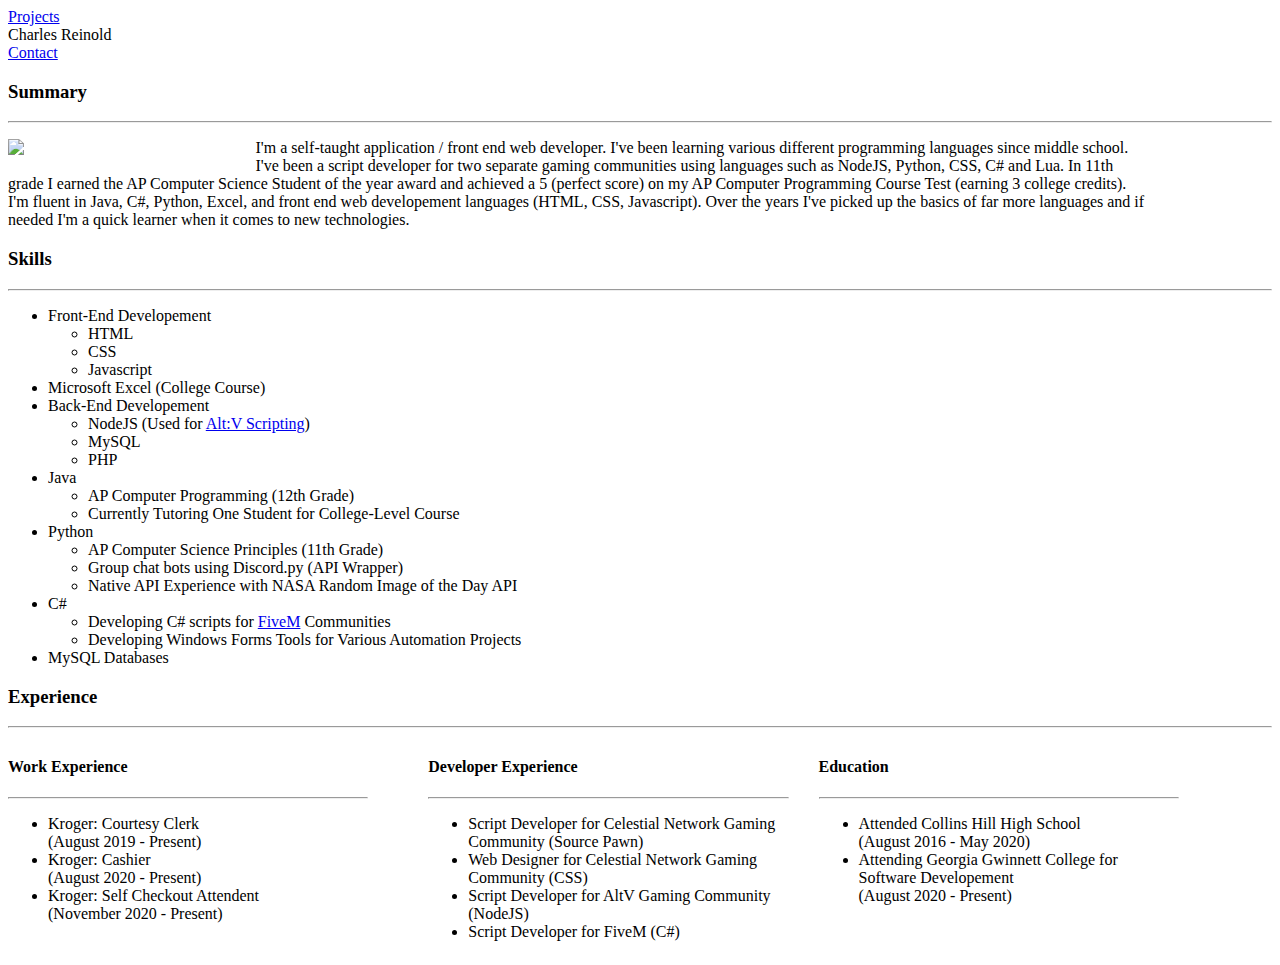
==== index.html @ 2bfaf73d "Updated my Summary and Skills" ====
<!DOCTYPE html>
<html lang="en" dir="ltr">
  <head>
    <meta charset="utf-8">
    <link rel="preconnect" href="https://fonts.gstatic.com">
    <link href="https://fonts.googleapis.com/css2?family=Open+Sans&display=swap" rel="stylesheet">
    <link rel="stylesheet" type="text/css" href="css/master.css">
    <link rel="stylesheet" type="text/css" href="css/lights.css">
    <script src="scripts/master.js" charset="utf-8"></script>
    <link rel="preconnect" href="https://fonts.gstatic.com">
    <link href="https://fonts.googleapis.com/css2?family=Raleway:wght@200&display=swap" rel="stylesheet">
    <link rel="preconnect" href="https://fonts.gstatic.com">
    <link href="https://fonts.googleapis.com/css2?family=Open+Sans&display=swap" rel="stylesheet">
    <meta name="viewport" content="width=device-width, initial-scale=1.0">
    <title>Charles Reinold Portfolio</title>
  </head>
  <body>
      <div id="off" class="lights-btn" onclick="lightsOff()" onclick="lightsoff"><div class="circle" ></div></div>
      <script src="scripts/lights.js" charset="utf-8"></script>
      <div class="banner">
          <a href="projects.html">Projects</a>
          <div class="title selected">Charles Reinold</div>
          <a href="contact.html">Contact</a>
      </div>
      <div class="body-container drop-shadow">
          <h3>Summary</h3>
          <hr>
          <p style="max-width: 90%;"><img style="width: 20%;float: left; margin-right: 20px; margin-bottom: 20px;" src="graphics/award.jpg">I'm a self-taught application / front end web developer. I've been learning various different programming languages since middle school. I've been a script developer for two separate gaming communities using languages such as NodeJS, Python, CSS, C# and Lua. In 11th grade I earned the AP Computer Science Student of the year award and achieved a 5 (perfect score) on my AP Computer Programming Course Test (earning 3 college credits). I'm fluent in Java, C#, Python, Excel, and front end web developement languages (HTML, CSS, Javascript). Over the years I've picked up the basics of far more languages and if needed I'm a quick learner when it comes to new technologies.</p>
          <h3 style="clear: left;">Skills</h3>
          <hr>
          <ul>
            <li>Front-End Developement
              <ul>
                <li>HTML</li>
                <li>CSS</li>
                <li>Javascript</li>
              </ul>
            </li>
            <li> Microsoft Excel (College Course)</li>
            <li>Back-End Developement
              <ul>
                <li>NodeJS (Used for <a target="_blank" href="https://altv.mp/#/">Alt:V Scripting</a>)</li>
                <li>MySQL</li>
                <li>PHP</li>
              </ul>
            </li>
            <li>Java
                <ul>
                <li>AP Computer Programming (12th Grade)</li>
                <li>Currently Tutoring One Student for College-Level Course</li>
                </ul>
            </li>
            <li>Python
              <ul>
                <li>AP Computer Science Principles (11th Grade)</li>
                <li>Group chat bots using Discord.py (API Wrapper)</li>
                <li>Native API Experience with NASA Random Image of the Day API</li>
              </ul>
            </li>
            <li>C#
              <ul>
                <li>Developing C# scripts for <a target="_blank" href="https://fivem.net/">FiveM</a> Communities</li>
                <li>Developing Windows Forms Tools for Various Automation Projects</li>
              </ul>
            </li>
            <li>MySQL Databases</li>
          </ul>
          <h3>Experience</h3>
          <hr>
          <div style="display:inline-flex; width: 95%;">
            <div style="width:30%; padding-right: 2.5%;">
                <h4>Work Experience</h4>
                <hr>
                <ul>
                  <li>Kroger: Courtesy Clerk <br>(August 2019 - Present)</li>
                  <li>Kroger: Cashier <br>(August 2020 - Present)</li>
                  <li>Kroger: Self Checkout Attendent <br>(November 2020 - Present)</li>
                </ul>
            </div>
            <div style="width:30%; padding-left: 2.5%;">
                <h4>Developer Experience</h4>
                <hr>
                <ul>
                    <li>Script Developer for Celestial Network Gaming Community (Source Pawn)</li>
                    <li>Web Designer for Celestial Network Gaming Community (CSS)</li>
                    <li>Script Developer for AltV Gaming Community (NodeJS)</li>
                    <li>Script Developer for FiveM (C#)</li>
                </ul>
            </div>
            <div style="width:30%; padding-left: 2.5%;">
                <h4>Education</h4>
                <hr>
                <ul>
                    <li>Attended Collins Hill High School <br>(August 2016 - May 2020)</li>
                    <li>Attending Georgia Gwinnett College for Software Developement <br>(August 2020 - Present)</li>
                </ul>
            </div>
          </div>
      </div>


  </body>
</html>
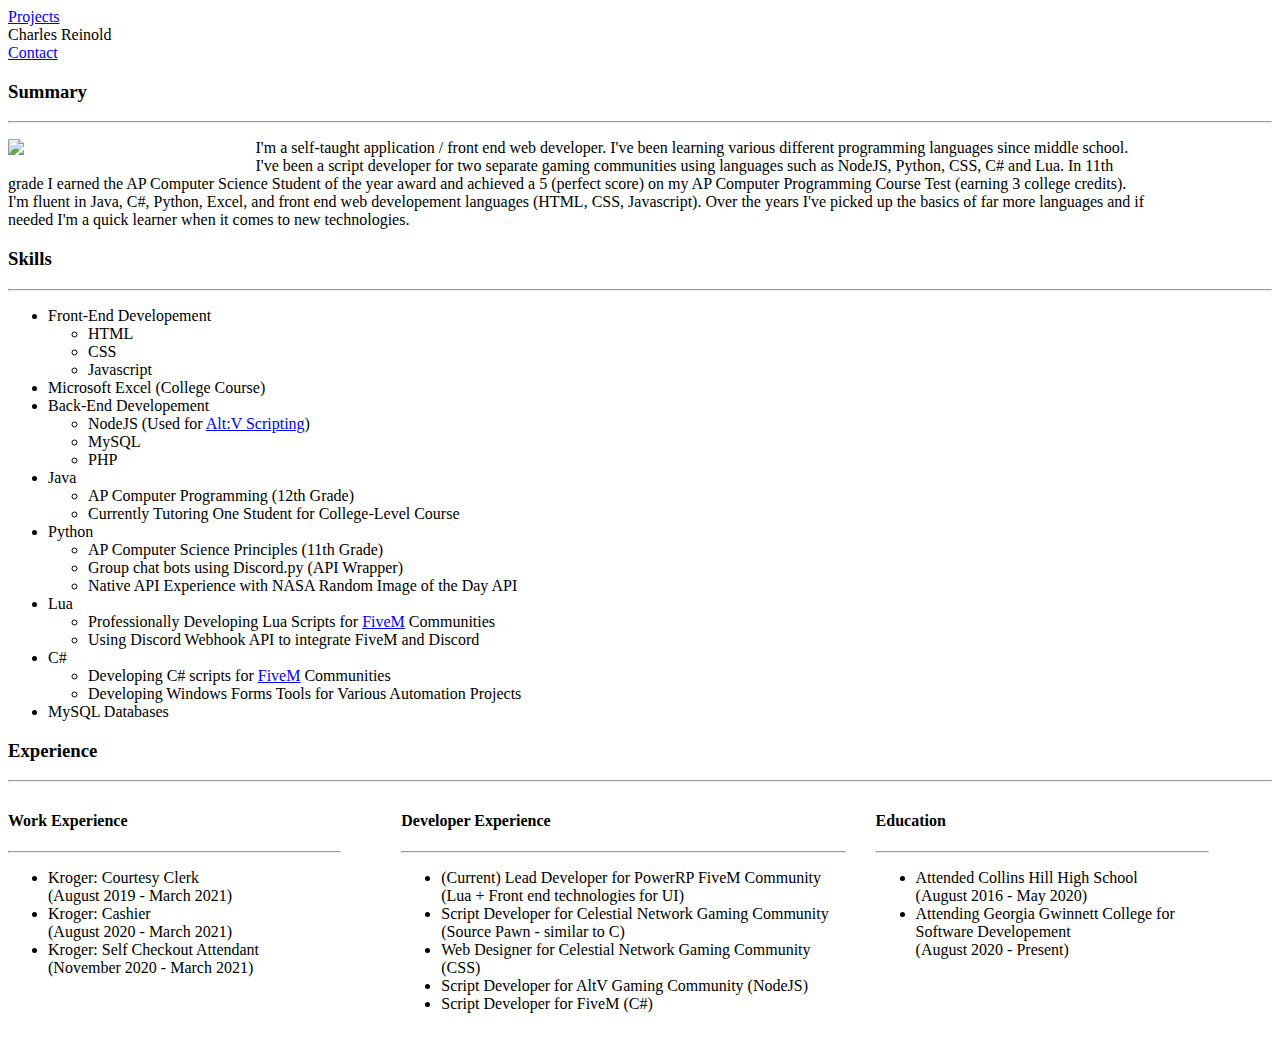
==== commit d7f7d9af: "Update index.html" ====
--- a/index.html
+++ b/index.html
@@ -57,6 +57,12 @@
                 <li>Native API Experience with NASA Random Image of the Day API</li>
               </ul>
             </li>
+            <li>Lua
+              <ul>
+                <li>Professionally Developing Lua Scripts for <a target="_blank" href="https://fivem.net/">FiveM</a> Communities</li>
+                <li>Using Discord Webhook API to integrate FiveM and Discord</li>
+              </ul>
+            </li>
             <li>C#
               <ul>
                 <li>Developing C# scripts for <a target="_blank" href="https://fivem.net/">FiveM</a> Communities</li>
@@ -72,16 +78,17 @@
                 <h4>Work Experience</h4>
                 <hr>
                 <ul>
-                  <li>Kroger: Courtesy Clerk <br>(August 2019 - Present)</li>
-                  <li>Kroger: Cashier <br>(August 2020 - Present)</li>
-                  <li>Kroger: Self Checkout Attendent <br>(November 2020 - Present)</li>
+                  <li>Kroger: Courtesy Clerk <br>(August 2019 - March 2021)</li>
+                  <li>Kroger: Cashier <br>(August 2020 - March 2021)</li>
+                  <li>Kroger: Self Checkout Attendant <br>(November 2020 - March 2021)</li>
                 </ul>
             </div>
-            <div style="width:30%; padding-left: 2.5%;">
+            <div style="width:40%; padding-left: 2.5%;">
                 <h4>Developer Experience</h4>
                 <hr>
                 <ul>
-                    <li>Script Developer for Celestial Network Gaming Community (Source Pawn)</li>
+                    <li>(Current) Lead Developer for PowerRP FiveM Community (Lua + Front end technologies for UI)</li>
+                    <li>Script Developer for Celestial Network Gaming Community (Source Pawn - similar to C)</li>
                     <li>Web Designer for Celestial Network Gaming Community (CSS)</li>
                     <li>Script Developer for AltV Gaming Community (NodeJS)</li>
                     <li>Script Developer for FiveM (C#)</li>
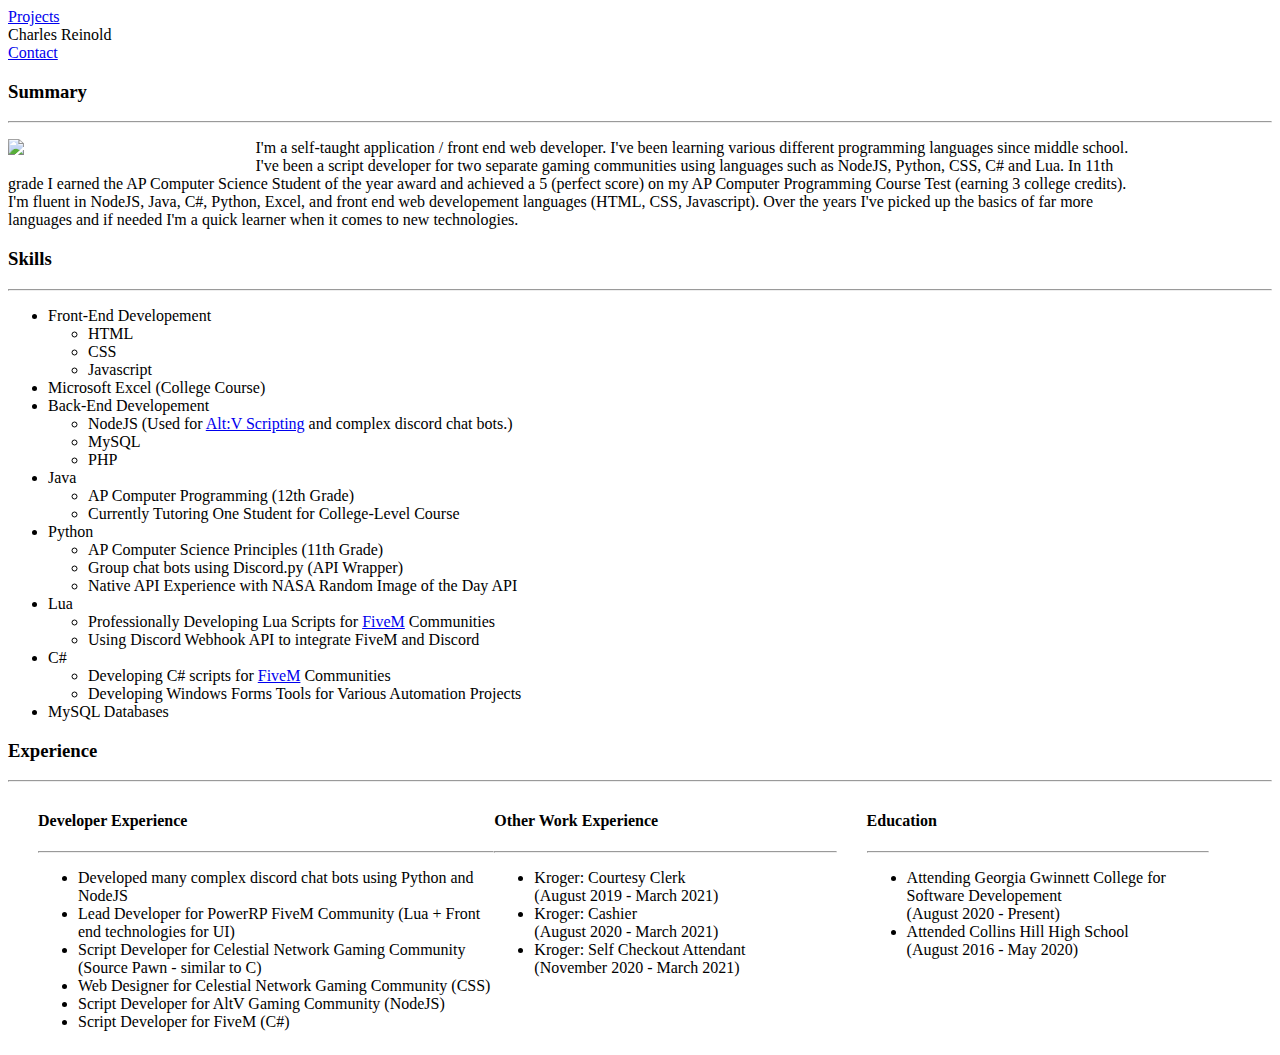
==== commit 48e25c7f: "Updated work experience" ====
--- a/index.html
+++ b/index.html
@@ -25,7 +25,7 @@
       <div class="body-container drop-shadow">
           <h3>Summary</h3>
           <hr>
-          <p style="max-width: 90%;"><img style="width: 20%;float: left; margin-right: 20px; margin-bottom: 20px;" src="graphics/award.jpg">I'm a self-taught application / front end web developer. I've been learning various different programming languages since middle school. I've been a script developer for two separate gaming communities using languages such as NodeJS, Python, CSS, C# and Lua. In 11th grade I earned the AP Computer Science Student of the year award and achieved a 5 (perfect score) on my AP Computer Programming Course Test (earning 3 college credits). I'm fluent in Java, C#, Python, Excel, and front end web developement languages (HTML, CSS, Javascript). Over the years I've picked up the basics of far more languages and if needed I'm a quick learner when it comes to new technologies.</p>
+          <p style="max-width: 90%;"><img style="width: 20%;float: left; margin-right: 20px; margin-bottom: 20px;" src="graphics/award.jpg">I'm a self-taught application / front end web developer. I've been learning various different programming languages since middle school. I've been a script developer for two separate gaming communities using languages such as NodeJS, Python, CSS, C# and Lua. In 11th grade I earned the AP Computer Science Student of the year award and achieved a 5 (perfect score) on my AP Computer Programming Course Test (earning 3 college credits). I'm fluent in NodeJS, Java, C#, Python, Excel, and front end web developement languages (HTML, CSS, Javascript). Over the years I've picked up the basics of far more languages and if needed I'm a quick learner when it comes to new technologies.</p>
           <h3 style="clear: left;">Skills</h3>
           <hr>
           <ul>
@@ -39,7 +39,7 @@
             <li> Microsoft Excel (College Course)</li>
             <li>Back-End Developement
               <ul>
-                <li>NodeJS (Used for <a target="_blank" href="https://altv.mp/#/">Alt:V Scripting</a>)</li>
+                <li>NodeJS (Used for <a target="_blank" href="https://altv.mp/#/">Alt:V Scripting</a> and complex discord chat bots.)</li>
                 <li>MySQL</li>
                 <li>PHP</li>
               </ul>
@@ -74,8 +74,20 @@
           <h3>Experience</h3>
           <hr>
           <div style="display:inline-flex; width: 95%;">
-            <div style="width:30%; padding-right: 2.5%;">
-                <h4>Work Experience</h4>
+            <div style="width:40%; padding-left: 2.5%;">
+                <h4>Developer Experience</h4>
+                <hr>
+                <ul>
+                    <li>Developed many complex discord chat bots using Python and NodeJS</li>
+                    <li>Lead Developer for PowerRP FiveM Community (Lua + Front end technologies for UI)</li>
+                    <li>Script Developer for Celestial Network Gaming Community (Source Pawn - similar to C)</li>
+                    <li>Web Designer for Celestial Network Gaming Community (CSS)</li>
+                    <li>Script Developer for AltV Gaming Community (NodeJS)</li>
+                    <li>Script Developer for FiveM (C#)</li>
+                </ul>
+            </div>
+            <div style="width:30%;">
+                <h4>Other Work Experience</h4>
                 <hr>
                 <ul>
                   <li>Kroger: Courtesy Clerk <br>(August 2019 - March 2021)</li>
@@ -83,23 +95,13 @@
                   <li>Kroger: Self Checkout Attendant <br>(November 2020 - March 2021)</li>
                 </ul>
             </div>
-            <div style="width:40%; padding-left: 2.5%;">
-                <h4>Developer Experience</h4>
-                <hr>
-                <ul>
-                    <li>(Current) Lead Developer for PowerRP FiveM Community (Lua + Front end technologies for UI)</li>
-                    <li>Script Developer for Celestial Network Gaming Community (Source Pawn - similar to C)</li>
-                    <li>Web Designer for Celestial Network Gaming Community (CSS)</li>
-                    <li>Script Developer for AltV Gaming Community (NodeJS)</li>
-                    <li>Script Developer for FiveM (C#)</li>
-                </ul>
-            </div>
+
             <div style="width:30%; padding-left: 2.5%;">
                 <h4>Education</h4>
                 <hr>
                 <ul>
+                  <li>Attending Georgia Gwinnett College for Software Developement <br>(August 2020 - Present)</li>
                     <li>Attended Collins Hill High School <br>(August 2016 - May 2020)</li>
-                    <li>Attending Georgia Gwinnett College for Software Developement <br>(August 2020 - Present)</li>
                 </ul>
             </div>
           </div>
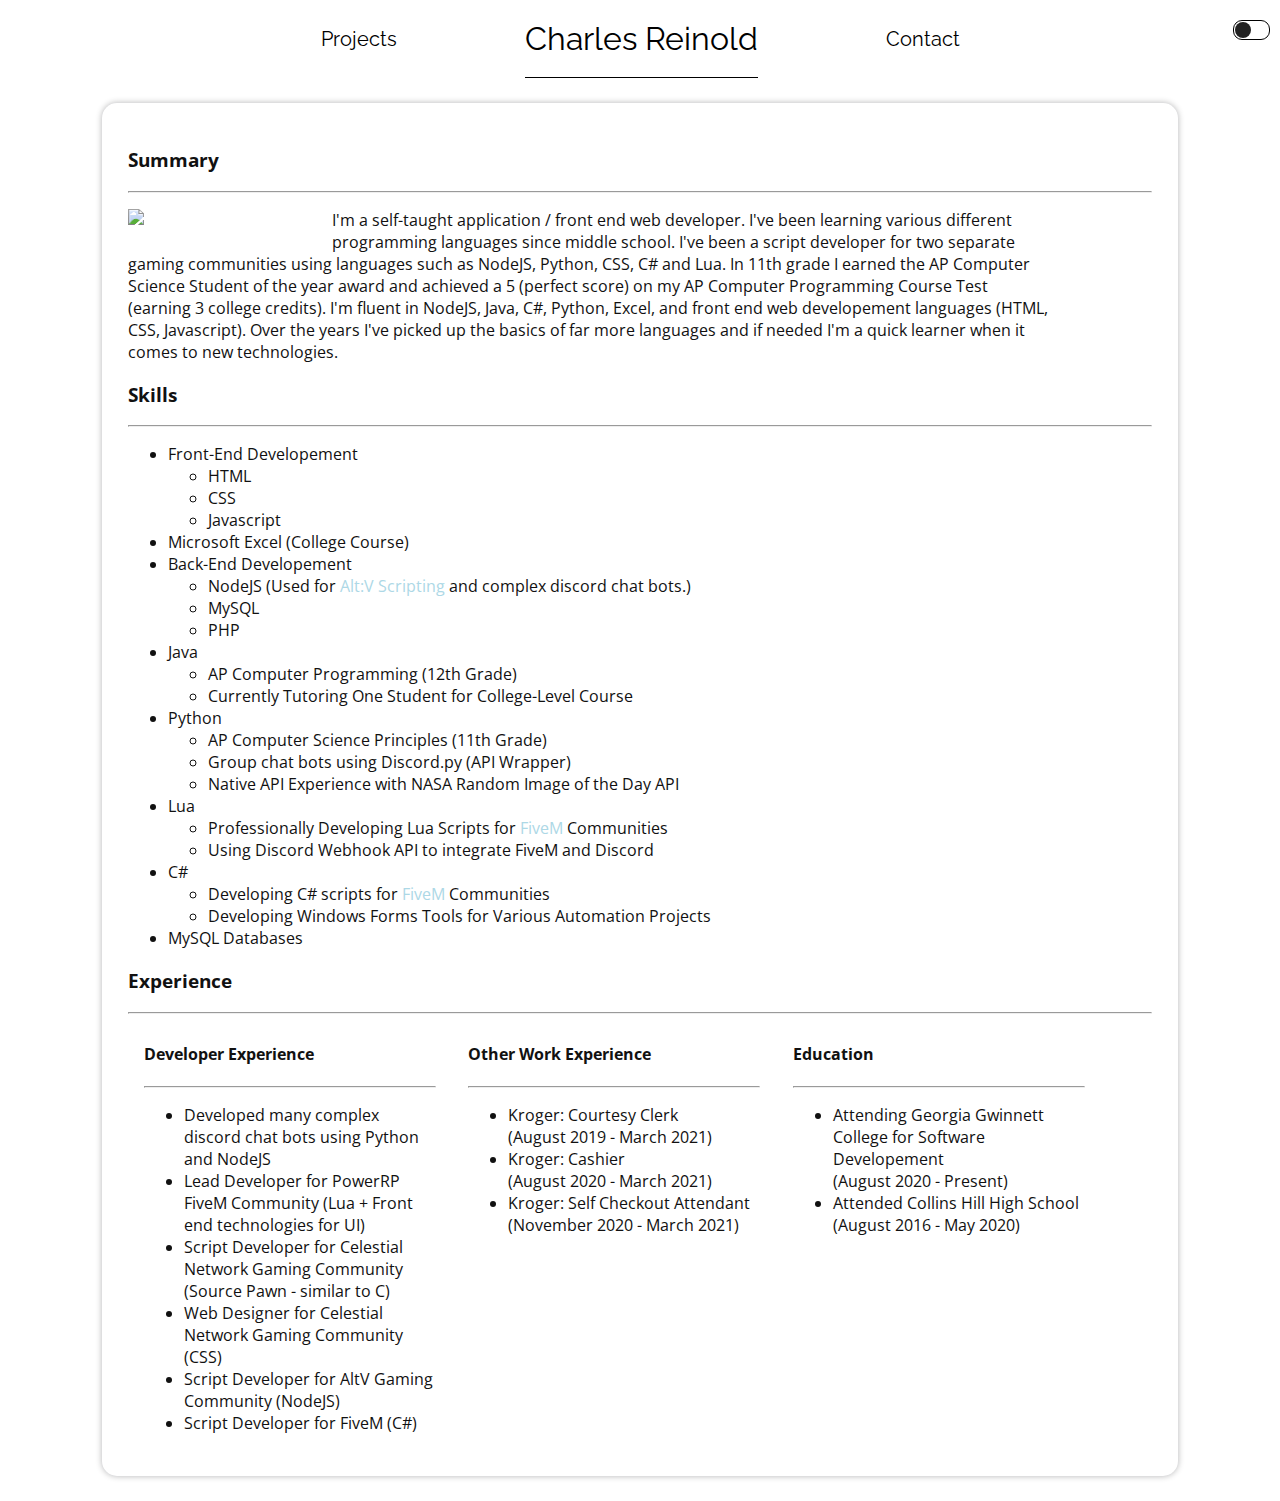
==== commit 1a5b2799: "Fixed formatting on phone / small width screens" ====
--- a/index.html
+++ b/index.html
@@ -73,8 +73,8 @@
           </ul>
           <h3>Experience</h3>
           <hr>
-          <div style="display:inline-flex; width: 95%;">
-            <div style="width:40%; padding-left: 2.5%;">
+          <div style="width: 95%;" class="dynamic-container">
+            <div class="subsection">
                 <h4>Developer Experience</h4>
                 <hr>
                 <ul>
@@ -86,7 +86,7 @@
                     <li>Script Developer for FiveM (C#)</li>
                 </ul>
             </div>
-            <div style="width:30%;">
+            <div class="subsection">
                 <h4>Other Work Experience</h4>
                 <hr>
                 <ul>
@@ -96,7 +96,7 @@
                 </ul>
             </div>
 
-            <div style="width:30%; padding-left: 2.5%;">
+            <div class="subsection">
                 <h4>Education</h4>
                 <hr>
                 <ul>
--- a/css/master.css
+++ b/css/master.css
@@ -0,0 +1,185 @@
+:root {
+    --dark-background: #121212;
+    --dark-body-background: #ffffff10;
+    --dark-card-background: #ffffff10;
+    --dark-card-background-hover: #ffffff12;
+    --dark-header-background: #ffffff10;
+    --dark-header-text: white;
+    --dark-text: #eeeeee;
+    --dark-ul: white;
+    --light-background: #ffffff;
+    --light-body-background: #ffffff;
+    --light-card-background: #ffffff;
+    --light-card-background-hover: #ffffff;
+    --light-header-background: #ffffff;
+    --light-header-text: black;
+    --light-text: #111111;
+    --light-ul: black;
+    --theme-background: var(--light-background);
+    --theme-body-background: var(--light-body-background);
+    --theme-card-background: var(--light-card-background);
+    --theme-card-background-hover: var(--light-card-background-hover);
+    --theme-header-background: var(--light-header-background);
+    --theme-header-text: var(--light-header-text);
+    --theme-text: var(--light-text);
+    --theme-ul: var(--light-ul);
+}
+
+body {
+    margin: 0;
+    margin-bottom: 25px;
+    background-color: var(--theme-background);
+    font-family: 'Open Sans', sans-serif;
+}
+
+a {
+    text-decoration: none;
+    color: lightblue;
+}
+
+.drop-shadow {
+    box-shadow: 0 0px 6px rgba(0,0, 10, .3);
+}
+
+.banner {
+    font-family: 'Raleway', sans-serif;
+    text-align:center;
+    background-color: var(--theme-header-background);
+    color: white;
+    display: flex;
+    flex-wrap: nowrap;
+    flex-direction: row;
+    justify-content: center;
+}
+
+.selected {
+    border-bottom: 1px solid var(--theme-ul);
+}
+
+.banner .title {
+    font-size: 32px;
+    padding-top: 20px;
+    padding-bottom: 20px;
+    align-self: center;
+    margin-left: 10vw;
+    margin-right: 10vw;
+    color: var(--theme-header-text);
+}
+
+.banner .title a {
+    font-size: 32px;
+}
+
+.banner a {
+    align-self: center;
+    font-size: 20px;
+    text-decoration: none;
+    color: var(--theme-header-text);
+}
+
+.body-container {
+    margin-top: 25px;
+    border-radius: 15px;
+    width: 80vw;
+    margin-left: 8vw;
+    margin-right: 8vw;
+    background-color: var(--theme-body-background);
+    color: var(--theme-text);
+    padding: 2vw
+}
+
+.contact-container {
+    margin-top: 25px;
+    border-radius: 15px;
+    width: 30vw;
+    min-width: 250px;
+    background-color: var(--theme-body-background);
+    color: var(--theme-text);
+    padding: 2vw;
+    text-align: center;
+}
+
+.card-container {
+    display:flex;
+    flex-wrap: wrap;
+    flex-direction: row;
+    justify-content: center;
+    width: 80vw;
+    margin-left: 10vw;
+}
+
+.project_heading {
+  color: var(--theme-text);
+  margin-left: 10vw;
+}
+
+.card {
+    background-color: var(--theme-card-background);
+    width: 250px;
+    min-width: 250px;
+    height: 350px;
+    border-radius: 2px;
+    margin: 25px;
+    color: var(--theme-text);
+    display: flex;
+    justify-content: space-between;
+    align-items: center;
+    flex-direction: column;
+    text-align: center;
+    box-shadow: 0 2px 2px 0 rgba(0, 0, 0, 0.14), 0 1px 5px 0 rgba(0, 0, 0, 0.14), 0 3px 1px -2px rgba(0, 0, 0, 0.2);
+    transition: all 0.3s cubic-bezier(.25,.8,.25,1);
+}
+
+.card:hover{
+    box-shadow: 0 14px 28px rgba(0,0,0,0.25), 0 10px 10px rgba(0,0,0,0.22);
+    background-color: var(--theme-card-background-hover);
+    cursor: pointer;
+}
+
+.card img {
+    width: 95%;
+    border-radius: 5px;
+}
+
+.card .caption {
+    padding: 10px;
+    padding-top: 0px;
+}
+
+.advanced::marker {
+    color: lawngreen;
+    font-size: 20px;
+}
+
+.intermediate::marker {
+    color: yellow;
+    font-size: 20px;
+}
+
+.center-content {
+  display:flex;
+  justify-content: center;
+}
+
+.dynamic-container {
+  display: flex;
+  justify-content: space-around;
+}
+
+@media screen and (min-width:822px) {
+  .dynamic-container {
+    flex-wrap: nowrap;
+  }
+  .subsection{
+    width:30%;
+  }
+}
+
+@media screen and (max-width:822px) {
+    .dynamic-container {
+      flex-wrap: wrap;
+    }
+    .subsection{
+      width:100%;
+    }
+}
--- a/css/lights.css
+++ b/css/lights.css
@@ -0,0 +1,45 @@
+@media screen and (min-width:600px) {
+  .lights-btn {
+      position: absolute;
+      width: 35px;
+      height: 17.5px;
+      background-color: white;
+      border: 1px solid black;
+      top: 20px;
+      right: 10px;
+      border-radius: 9px;
+      transition: all 0.7s;
+  }
+}
+@media screen and (max-width:600px){
+  .lights-btn {
+      position: absolute;
+      width: 35px;
+      height: 17.5px;
+      background-color: white;
+      border: 1px solid black;
+      top: 90px;
+      right: 10px;
+      border-radius: 9px;
+      transition: all 0.7s;
+  }
+}
+
+.lights-btn .circle {
+    width: 16px;
+    height: 16px;
+    background-color: #212121;
+    border-radius: 50%;
+    margin-top: .75px;
+    margin-left: 1px;
+}
+
+#on .circle {
+    margin-left: calc(35px - 1px - 16px);
+    background-color: white;
+}
+
+#on {
+    background-color: var(--theme-body-color);
+    border: 1px solid white;
+}
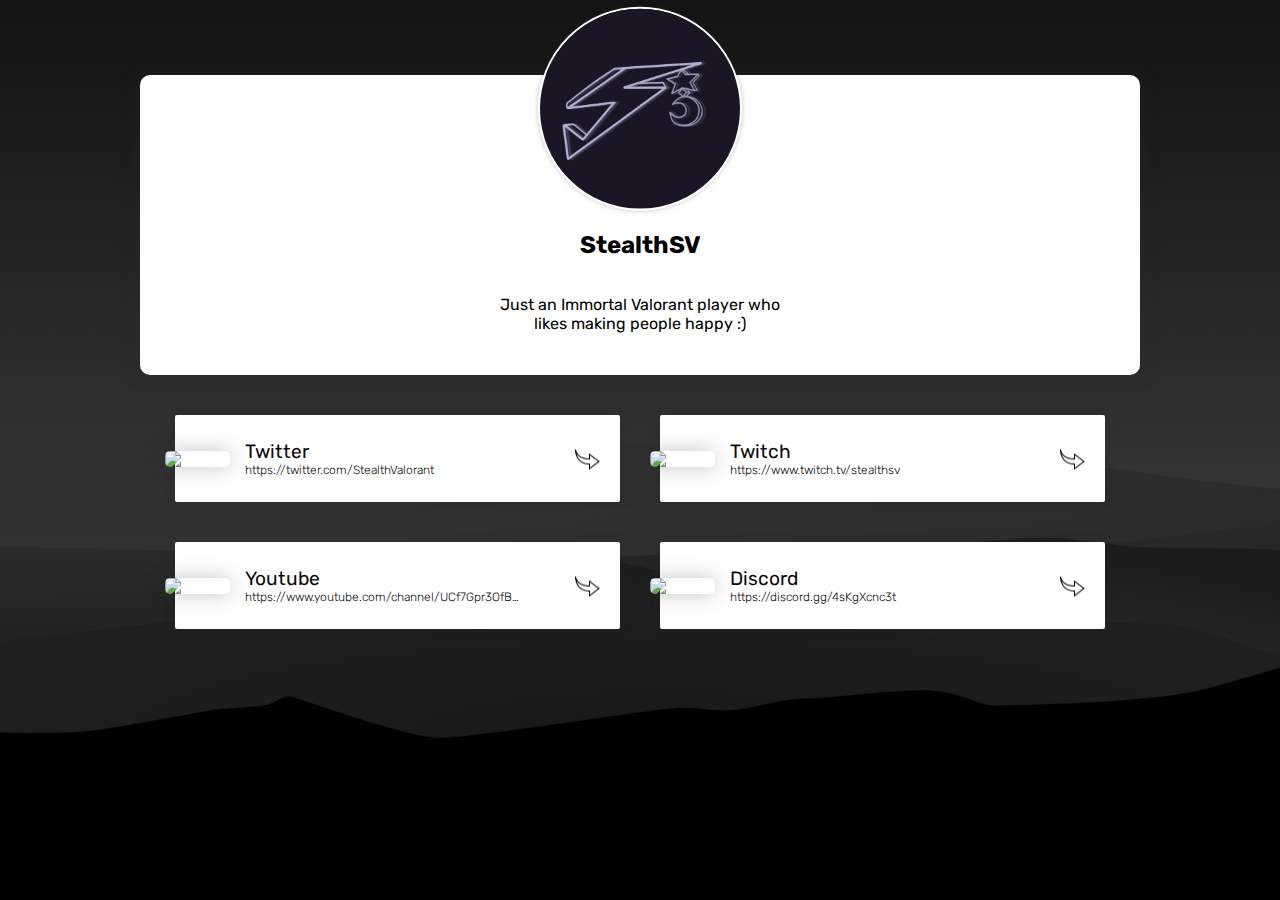
==== commit d42d58ca: "Swapped websites" ====
--- a/index.html
+++ b/index.html
@@ -1,112 +1,35 @@
 <!DOCTYPE html>
-<html lang="en" dir="ltr">
-  <head>
-    <meta charset="utf-8">
-    <link rel="preconnect" href="https://fonts.gstatic.com">
-    <link href="https://fonts.googleapis.com/css2?family=Open+Sans&display=swap" rel="stylesheet">
-    <link rel="stylesheet" type="text/css" href="css/master.css">
-    <link rel="stylesheet" type="text/css" href="css/lights.css">
-    <script src="scripts/master.js" charset="utf-8"></script>
-    <link rel="preconnect" href="https://fonts.gstatic.com">
-    <link href="https://fonts.googleapis.com/css2?family=Raleway:wght@200&display=swap" rel="stylesheet">
-    <link rel="preconnect" href="https://fonts.gstatic.com">
-    <link href="https://fonts.googleapis.com/css2?family=Open+Sans&display=swap" rel="stylesheet">
-    <meta name="viewport" content="width=device-width, initial-scale=1.0">
-    <title>Charles Reinold Portfolio</title>
-  </head>
-  <body>
-      <div id="off" class="lights-btn" onclick="lightsOff()" onclick="lightsoff"><div class="circle" ></div></div>
-      <script src="scripts/lights.js" charset="utf-8"></script>
-      <div class="banner">
-          <a href="projects.html">Projects</a>
-          <div class="title selected">Charles Reinold</div>
-          <a href="contact.html">Contact</a>
-      </div>
-      <div class="body-container drop-shadow">
-          <h3>Summary</h3>
-          <hr>
-          <p style="max-width: 90%;"><img style="width: 20%;float: left; margin-right: 20px; margin-bottom: 20px;" src="graphics/award.jpg">I'm a self-taught application / front end web developer. I've been learning various different programming languages since middle school. I've been a script developer for two separate gaming communities using languages such as NodeJS, Python, CSS, C# and Lua. In 11th grade I earned the AP Computer Science Student of the year award and achieved a 5 (perfect score) on my AP Computer Programming Course Test (earning 3 college credits). I'm fluent in NodeJS, Java, C#, Python, Excel, and front end web developement languages (HTML, CSS, Javascript). Over the years I've picked up the basics of far more languages and if needed I'm a quick learner when it comes to new technologies.</p>
-          <h3 style="clear: left;">Skills</h3>
-          <hr>
-          <ul>
-            <li>Front-End Developement
-              <ul>
-                <li>HTML</li>
-                <li>CSS</li>
-                <li>Javascript</li>
-              </ul>
-            </li>
-            <li> Microsoft Excel (College Course)</li>
-            <li>Back-End Developement
-              <ul>
-                <li>NodeJS (Used for <a target="_blank" href="https://altv.mp/#/">Alt:V Scripting</a> and complex discord chat bots.)</li>
-                <li>MySQL</li>
-                <li>PHP</li>
-              </ul>
-            </li>
-            <li>Java
-                <ul>
-                <li>AP Computer Programming (12th Grade)</li>
-                <li>Currently Tutoring One Student for College-Level Course</li>
-                </ul>
-            </li>
-            <li>Python
-              <ul>
-                <li>AP Computer Science Principles (11th Grade)</li>
-                <li>Group chat bots using Discord.py (API Wrapper)</li>
-                <li>Native API Experience with NASA Random Image of the Day API</li>
-              </ul>
-            </li>
-            <li>Lua
-              <ul>
-                <li>Professionally Developing Lua Scripts for <a target="_blank" href="https://fivem.net/">FiveM</a> Communities</li>
-                <li>Using Discord Webhook API to integrate FiveM and Discord</li>
-              </ul>
-            </li>
-            <li>C#
-              <ul>
-                <li>Developing C# scripts for <a target="_blank" href="https://fivem.net/">FiveM</a> Communities</li>
-                <li>Developing Windows Forms Tools for Various Automation Projects</li>
-              </ul>
-            </li>
-            <li>MySQL Databases</li>
-          </ul>
-          <h3>Experience</h3>
-          <hr>
-          <div style="width: 95%;" class="dynamic-container">
-            <div class="subsection">
-                <h4>Developer Experience</h4>
-                <hr>
-                <ul>
-                    <li>Developed many complex discord chat bots using Python and NodeJS</li>
-                    <li>Lead Developer for PowerRP FiveM Community (Lua + Front end technologies for UI)</li>
-                    <li>Script Developer for Celestial Network Gaming Community (Source Pawn - similar to C)</li>
-                    <li>Web Designer for Celestial Network Gaming Community (CSS)</li>
-                    <li>Script Developer for AltV Gaming Community (NodeJS)</li>
-                    <li>Script Developer for FiveM (C#)</li>
-                </ul>
-            </div>
-            <div class="subsection">
-                <h4>Other Work Experience</h4>
-                <hr>
-                <ul>
-                  <li>Kroger: Courtesy Clerk <br>(August 2019 - March 2021)</li>
-                  <li>Kroger: Cashier <br>(August 2020 - March 2021)</li>
-                  <li>Kroger: Self Checkout Attendant <br>(November 2020 - March 2021)</li>
-                </ul>
+<html>
+    
+    <head>
+
+        <link rel="stylesheet" type="text/css" href="style.css">
+
+        <link rel="preconnect" href="https://fonts.googleapis.com">
+        <link rel="preconnect" href="https://fonts.gstatic.com" crossorigin>
+        <link href="https://fonts.googleapis.com/css2?family=Rubik:wght@300&display=swap" rel="stylesheet">
+
+    </head>
+
+    <body>
+        <div id="container">
+            <div id="infoContainer">
+                <div id="infoBlock">
+                    <img id="pfp" src="Graphics/pfp.jpg">
+                    <h2>StealthSV</h2>
+                    <p id="bio"></p>
+                </div>
+                
             </div>
 
-            <div class="subsection">
-                <h4>Education</h4>
-                <hr>
-                <ul>
-                  <li>Attending Georgia Gwinnett College for Software Developement <br>(August 2020 - Present)</li>
-                    <li>Attended Collins Hill High School <br>(August 2016 - May 2020)</li>
-                </ul>
+            <div id="linksContainer">
+
+                <div id="cardContainer"></div>
+
             </div>
-          </div>
-      </div>
 
+            <script src="script.js"></script>
+        </div>
+    </body>
 
-  </body>
-</html>
+</html>--- a/style.css
+++ b/style.css
@@ -0,0 +1,133 @@
+:root {
+    --ui-background: white;
+}
+
+body {
+    margin: 0;
+    font-family: 'Rubik', sans-serif;
+    display:flex;
+    justify-content: center;
+    align-items: center;
+    height: 100vh;
+    width: 100vw;
+    background-color: rgb(254, 254, 255);
+    background-image: url(Graphics/backdrop.png);
+    background-size: cover;
+}
+
+.card {
+    width: 350px;
+    border-radius: 2px;
+    box-shadow: 0px 0px 10px #2a2a2a4c;
+    padding: 25px;
+    margin: 20px;
+    transition: box-shadow .5s;
+    cursor: pointer;
+    text-decoration: none;
+    color: #0a0a0a;
+    background-color: var(--ui-background);
+    position:relative;
+    padding-left: 70px;
+}
+
+.card:hover {
+    box-shadow: 0px 0px 20px #2a2a2a4c;
+}
+
+.card .name {
+    font-size: 1.2em;
+    width: fit-content;
+}
+
+.card .url {
+    font-size: .75em;
+    font-weight: lighter;
+}
+
+#infoContainer {
+    border-radius: 10px;
+    box-shadow: 0px 0px 20px #2a2a2a4c;
+    width: 100%;
+    height: 40%;
+    margin-bottom: 20px;
+    background-color: var(--ui-background);
+}
+#linksContainer {
+    width: 100%;
+    height: 60%;
+}
+#container {
+    height: 750px;
+}
+
+#pfp {
+    width: 200px;
+    height: 200px;
+    border-radius: 50%;
+    box-shadow: 0px 0px 5px #2a2a2a4c;
+    border: 2px solid white;
+}
+
+#infoBlock {
+    margin-left: 50%;
+    transform: translate(-50%, -20%);
+    width: fit-content;
+    height: fit-content;
+    display: flex;
+    flex-direction: column;
+    align-content: center;
+    align-items: center;
+}
+
+#bio {
+    text-align:center;
+    width: 300px;
+}
+
+#cardContainer {
+    display: flex;
+    justify-content: center;
+    flex-direction: row;
+    flex-wrap: wrap;
+}
+
+@media only screen and (min-width: 1000px)   {
+    #container {
+        width: 1000px;
+    }
+}
+
+.linkarrow {
+    position:absolute;
+    right: 10px;
+    top: 50%;
+    transform: translate(-10px, -50%);
+    transition: transform .5s;
+    width: 25px;
+}
+
+.card:hover .linkarrow {
+    transform: translate(0, -50%);
+}
+
+.url {
+    max-width: 80%;
+    white-space: nowrap; 
+    overflow:hidden;
+    text-overflow: ellipsis;
+}
+
+.icon {
+    width: 65px;
+    border-radius: 5px;
+    position: absolute;
+    left: -10px;
+    top: 50%;
+    transform: translate(0, -50%);
+    transition: transform .5s;
+    box-shadow: 0px 0px 20px #2a2a2a4c;
+}
+
+.card:hover .icon {
+    transform: translate(0, -60%);
+}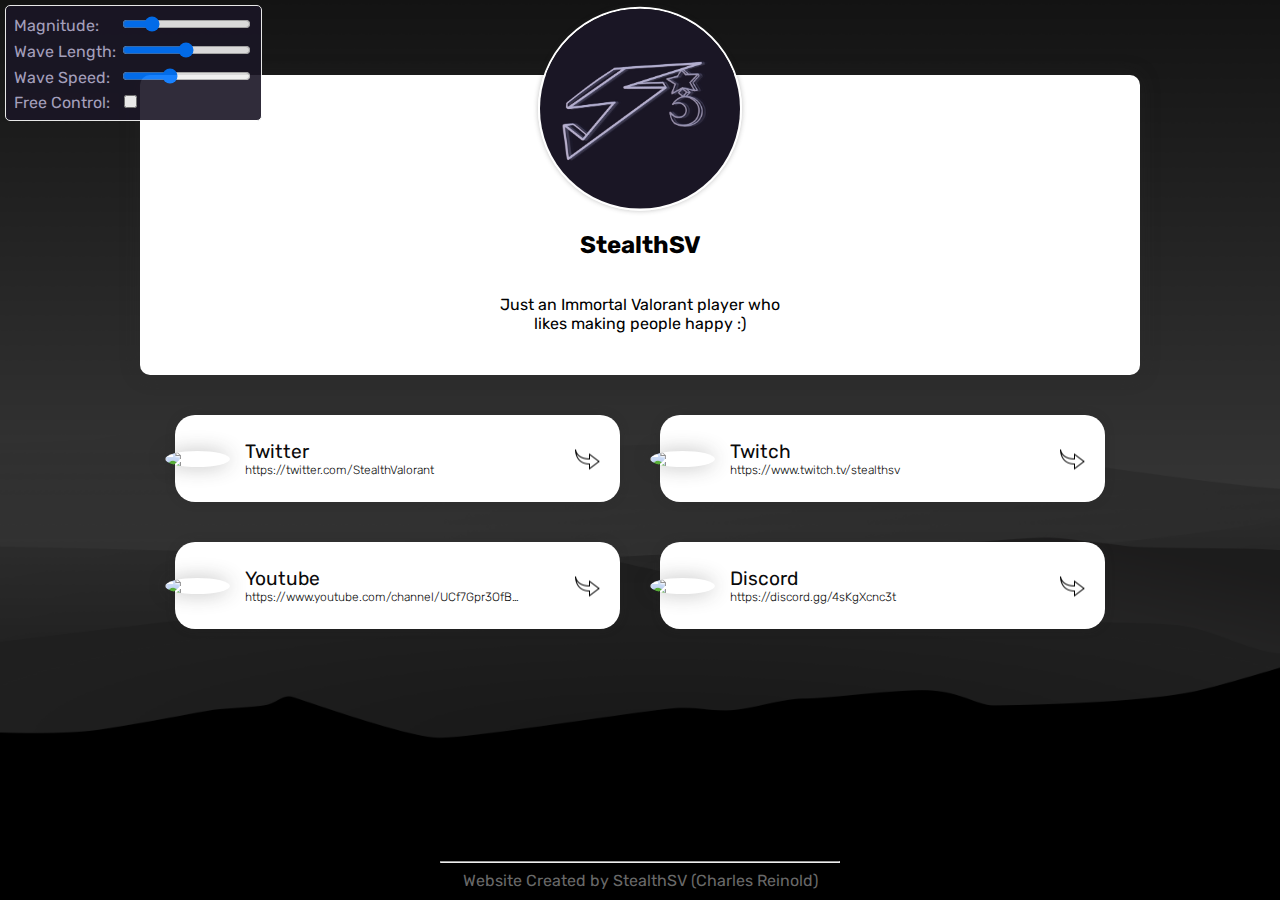
==== commit 308389ae: "Update index.html" ====
--- a/index.html
+++ b/index.html
@@ -8,7 +8,26 @@
         <link rel="preconnect" href="https://fonts.googleapis.com">
         <link rel="preconnect" href="https://fonts.gstatic.com" crossorigin>
         <link href="https://fonts.googleapis.com/css2?family=Rubik:wght@300&display=swap" rel="stylesheet">
+        
+        <link rel="shortcut icon" type="image/x-icon" href="Graphics/icon.ico">
 
+        <title>StealthSV</title>
+        <style>
+			body { margin: 0; }
+
+			#controls {
+				position: absolute;
+				background-color: #1a1625;
+				opacity: 0.9;
+				border-radius: 5px;
+				border: 1.5px solid white;
+				color: #b4aecd;
+				padding: 5px;
+                top: 5px;
+                left: 5px;
+			}
+
+		</style>
     </head>
 
     <body>
@@ -30,6 +49,129 @@
 
             <script src="script.js"></script>
         </div>
+        <div id="footer">
+            <hr>
+            <div>Website Created by StealthSV (Charles Reinold)</div>
+        </div>
+        <div id="background">
+
+        </div>
+        <div id="controls">
+			<table>
+				<tr>
+					<td><label for="magnitude">Magnitude:</label></td>
+					<td><input id="magnitude" type="range" min=0.1 max=10 step=0.1 value=2></td>
+				</tr>
+				<tr>
+					<td><label for="waveLength">Wave Length:</label></td>
+					<td><input id="waveLength" type="range" min=0.1 max=10 step=0.1 value=5></td>
+				</tr>
+                <tr>
+					<td><label for="waveSpeed">Wave Speed:</label></td>
+					<td><input id="waveSpeed" type="range" min=-5 max=5 step=0.1 value=-1.5></td>
+				</tr>
+				<tr>
+					<td>Free Control:</td>
+					<td><label class="switch">
+						<input type="checkbox" id="fineControl">
+						<span class="slider round"></span>
+					  </label></td>
+				</tr>
+			</table>
+		</div>
+		<script type="module">
+			import * as THREE from 'https://cdn.skypack.dev/three@v0.133.1';
+			import { OrbitControls } from 'https://cdn.skypack.dev/three@v0.133.1/examples/jsm/controls/OrbitControls.js';
+			const loader = new THREE.TextureLoader();
+			const renderer = new THREE.WebGLRenderer();
+			let magnitude = 2;
+			let waveLength = 1/5;
+            let waveSpeed = -1.5;
+			renderer.setSize( window.innerWidth, window.innerHeight );
+			document.querySelector("#background").appendChild( renderer.domElement );
+
+			document.querySelector("#magnitude").addEventListener("change", magChanged);
+			document.querySelector("#waveLength").addEventListener("change", lenChanged);
+			document.querySelector("#waveSpeed").addEventListener("change", speedChanged);
+			document.querySelector("#fineControl").addEventListener("change", fineChanged);
+
+			function fineChanged(){
+				if(document.querySelector("#fineControl").checked){
+					document.querySelector("#background").style.zIndex = "10";
+				} else {
+					document.querySelector("#background").style.zIndex = "-2";
+				}
+			}
+
+			function magChanged(){
+				magnitude = document.querySelector("#magnitude").value;
+			}
+
+			function lenChanged(){
+				waveLength = 1/document.querySelector("#waveLength").value;
+			}
+
+            function speedChanged() {
+                waveSpeed = document.querySelector("#waveSpeed").value;
+            }
+			const scene = new THREE.Scene();
+
+			const camera = new THREE.PerspectiveCamera( 45, window.innerWidth / window.innerHeight, 1, 10000 );
+
+			const controls = new OrbitControls( camera, renderer.domElement );
+
+			//controls.update() must be called after any manual changes to the camera's transform
+			camera.position.set( 0, 0, 80);
+			controls.update();
+			const geometry = new THREE.BufferGeometry();
+			const vertices = new Float32Array( [
+				-0.0, -0.0,  0.0,
+			] );
+			geometry.setAttribute( 'position', new THREE.BufferAttribute( vertices, 3 ) );
+			loader.load('Graphics/circle.png', (texture) =>{
+					const material = new THREE.PointsMaterial( { 
+					color: 0xb4aecd ,
+					size: 0.75,
+					map: texture,
+					opacity: 1.0,
+					transparent: false,
+					alphaTest: 0.5
+				});
+				let cubes = [];
+			for(let x = 0; x < 200; x++){
+				cubes.push([]);
+				for(let y = 0; y < 100; y++){
+					cubes[x].push(new THREE.Points(geometry,  material));
+				}
+			}
+			for(let x = 0; x < cubes.length; x++){
+				for(let y = 0; y < cubes[x].length; y++){
+					scene.add(cubes[x][y]);
+					cubes[x][y].position.x = (x - 0.5*cubes.length);
+					cubes[x][y].position.y = (y - 0.5*cubes[0].length);
+				}
+			}
+			let theta = 0;
+			let newPosition = (modifier)=>{
+				return Math.sin(theta+modifier);
+			}
+			const animate = function () {
+				requestAnimationFrame( animate );
+
+				for(let x = 0; x < cubes.length; x++){
+					for(let y = 0; y < cubes[x].length; y++){
+						cubes[x][y].position.z = (	newPosition(((x-100)**2 + (y-50)**2)*waveLength/50)	)*magnitude;
+					}
+				}
+
+				theta+= Math.PI*waveSpeed/180;
+				renderer.render( scene, camera );
+			};
+
+			animate();
+			})
+			
+		</script>
     </body>
 
 </html>--- a/style.css
+++ b/style.css
@@ -17,7 +17,7 @@
 
 .card {
     width: 350px;
-    border-radius: 2px;
+    border-radius: 20px;
     box-shadow: 0px 0px 10px #2a2a2a4c;
     padding: 25px;
     margin: 20px;
@@ -97,6 +97,15 @@
     }
 }
 
+@media only screen and (max-width: 999px)   {
+    #container {
+        width: 90%;
+    }
+    .card {
+        width: 90%;
+    }
+}
+
 .linkarrow {
     position:absolute;
     right: 10px;
@@ -119,7 +128,7 @@
 
 .icon {
     width: 65px;
-    border-radius: 5px;
+    border-radius: 50%;
     position: absolute;
     left: -10px;
     top: 50%;
@@ -130,4 +139,13 @@
 
 .card:hover .icon {
     transform: translate(0, -60%);
-}+    box-shadow: 0px 0px 20px #2a2a2abc;
+}
+
+#footer {
+    position: absolute;
+    bottom: 10px;
+    color: rgb(105, 105, 105);
+    text-align: center;
+    width: 25em;
+}
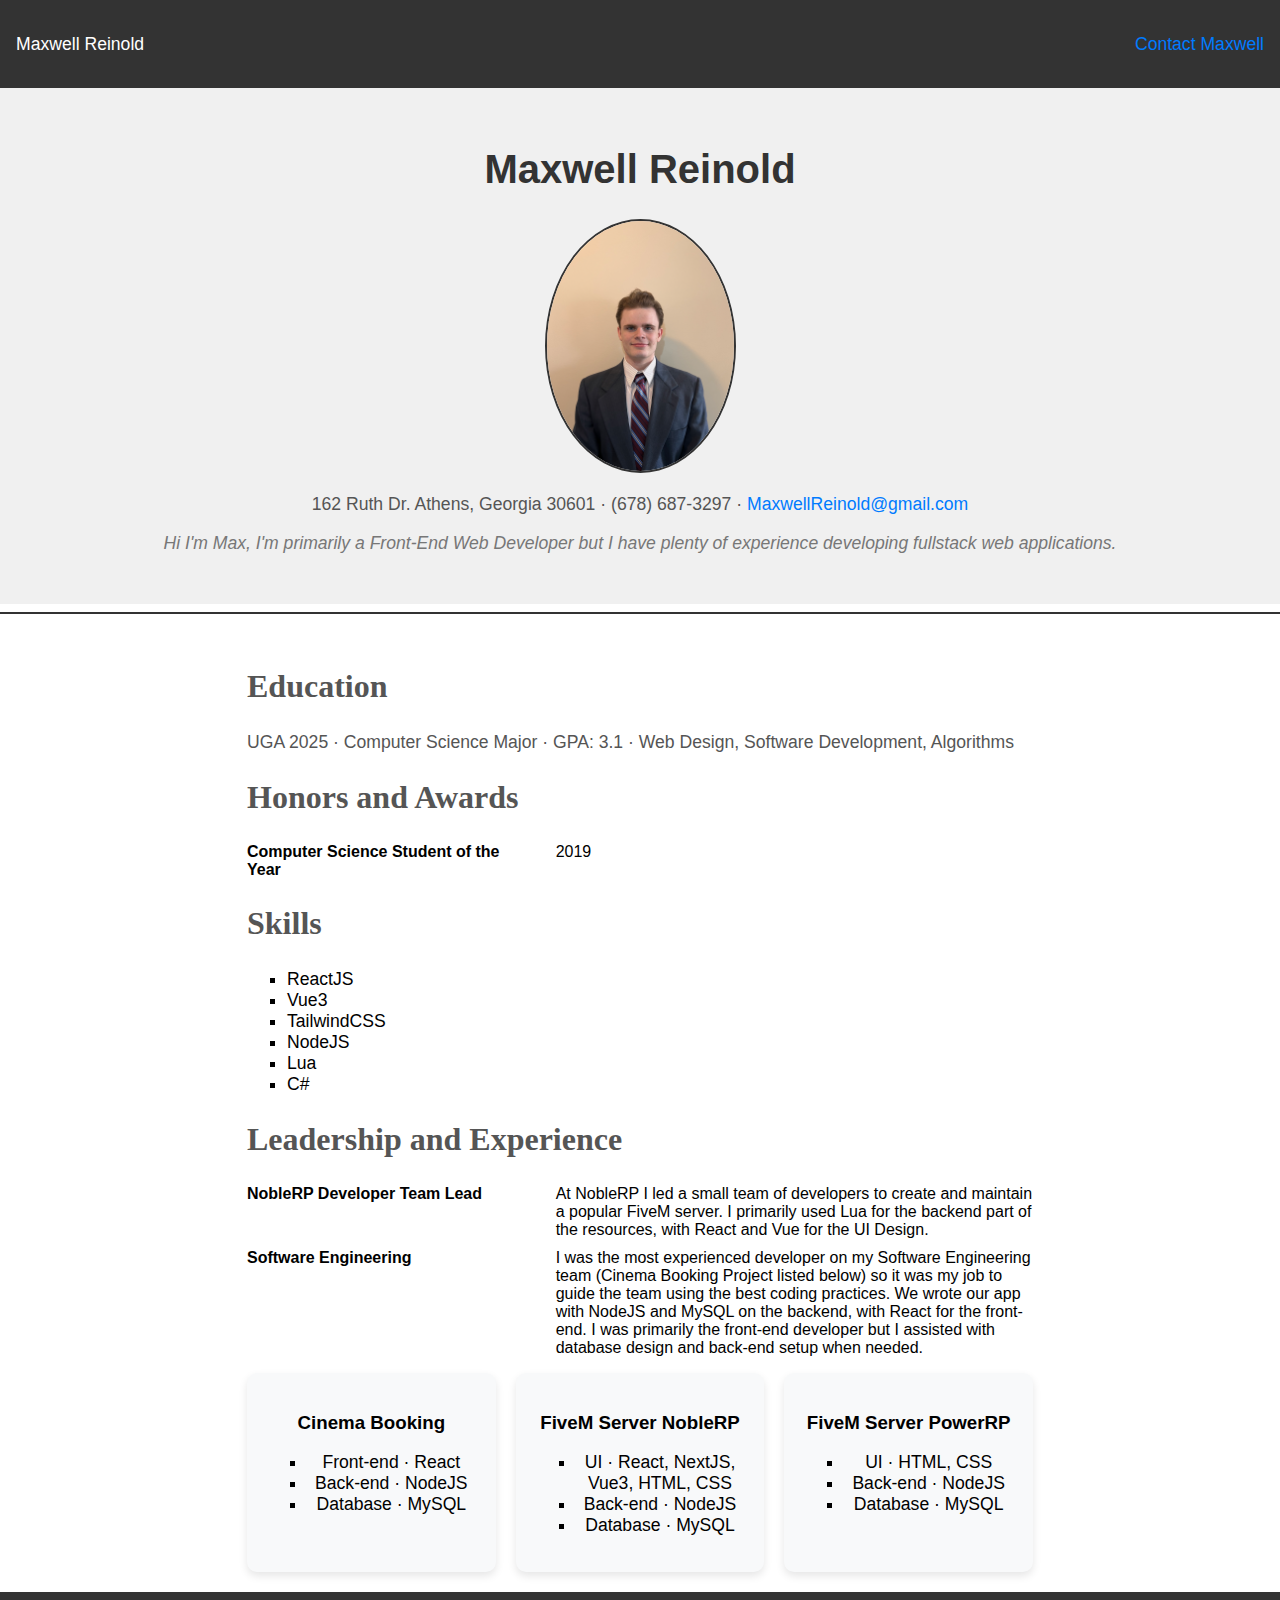
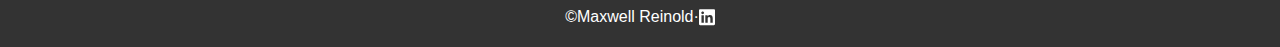
==== commit b53db63d: "New style" ====
--- a/index.html
+++ b/index.html
@@ -1,177 +1,104 @@
 <!DOCTYPE html>
-<html>
+<html lang="en">
+<head>
+    <meta charset="UTF-8">
+    <meta name="viewport" content="width=device-width, initial-scale=1.0">
+    <title>Charles Maxwell Reinold</title>
+    <link rel="stylesheet" href="css/style.css">
+    <link rel="stylesheet" href="https://cdnjs.cloudflare.com/ajax/libs/font-awesome/6.4.2/css/all.min.css" integrity="sha512-CbxgHsIWOblwRV1m2AaHCbZeZbB8bqH4wnVd/SsgZ/ozuv+mVVabppsjTbTfbEObaR5RvlNqPeefjcH5AAvfaQ==" crossorigin="anonymous" referrerpolicy="no-referrer" />
+</head>
+<body>
+    <nav>
+        <p>Maxwell Reinold</p>
+        <p><a href="./contact.html">Contact Maxwell</a></p>
+    </nav>
     
-    <head>
+    <section class="splash">
+        <h1>Maxwell Reinold</h1>
+        <img src="./images/headshot.jpg" alt="Max's Headshot" height="250px" width="187px"/>
+        <p>
+            162 Ruth Dr. Athens, Georgia 30601 &middot;
+            (678) 687-3297 &middot;
+            <a href="mailto:maxwellreinold@gmail.com">MaxwellReinold@gmail.com</a>
+        </p>
+        <p>Hi I'm Max, I'm primarily a Front-End Web Developer but I have plenty of experience developing fullstack web applications.</p>
+    </section>
+    
+    <hr />
+    
+    <section class="body-content">
+        <section>
+            <h2>Education</h2>
+            <p>
+                UGA 2025 &middot;
+                Computer Science Major &middot;
+                GPA: 3.1 &middot;
+                Web Design, Software Development, Algorithms
+            </p>
+        </section>
+        
+        <section>
+            <h2>Honors and Awards</h2>
+            <dl>
+                <dt>Computer Science Student of the Year</dt>
+                <dd>2019</dd>
+            </dl>
+        </section>
 
-        <link rel="stylesheet" type="text/css" href="style.css">
-
-        <link rel="preconnect" href="https://fonts.googleapis.com">
-        <link rel="preconnect" href="https://fonts.gstatic.com" crossorigin>
-        <link href="https://fonts.googleapis.com/css2?family=Rubik:wght@300&display=swap" rel="stylesheet">
+        <section>
+            <h2>Skills</h2>
+            <ul>
+                <li>ReactJS</li>
+                <li>Vue3</li>
+                <li>TailwindCSS</li>
+                <li>NodeJS</li>
+                <li>Lua</li>
+                <li>C#</li>
+            </ul>
+        </section>
         
-        <link rel="shortcut icon" type="image/x-icon" href="Graphics/icon.ico">
-
-        <title>StealthSV</title>
-        <style>
-			body { margin: 0; }
-
-			#controls {
-				position: absolute;
-				background-color: #1a1625;
-				opacity: 0.9;
-				border-radius: 5px;
-				border: 1.5px solid white;
-				color: #b4aecd;
-				padding: 5px;
-                top: 5px;
-                left: 5px;
-			}
-
-		</style>
-    </head>
-
-    <body>
-        <div id="container">
-            <div id="infoContainer">
-                <div id="infoBlock">
-                    <img id="pfp" src="Graphics/pfp.jpg">
-                    <h2>StealthSV</h2>
-                    <p id="bio"></p>
-                </div>
-                
+        <section>
+            <h2>Leadership and Experience</h2>
+            <dl>
+                <dt>NobleRP Developer Team Lead</dt>
+                <dd>At NobleRP I led a small team of developers to create and maintain a popular FiveM server. I primarily used Lua for the backend part of the resources, with React and Vue for the UI Design.</dd>
+                <dt>Software Engineering</dt>
+                <dd>I was the most experienced developer on my Software Engineering team (Cinema Booking Project listed below) so it was my job to guide the team using the best coding practices. We wrote our app with NodeJS and MySQL on the backend, with React for the front-end. I was primarily the front-end developer but I assisted with database design and back-end setup when needed.</dd>
+            </dl>
+        </section>
+        
+        <section class="three-col">
+            <div class="card">
+                <h3>Cinema Booking</h3>
+                <ul>
+                    <li>Front-end &middot; React</li>
+                    <li>Back-end &middot; NodeJS</li>
+                    <li>Database &middot; MySQL</li>
+                </ul>
             </div>
-
-            <div id="linksContainer">
-
-                <div id="cardContainer"></div>
-
+            
+            <div class="card">
+                <h3>FiveM Server NobleRP</h3>
+                <ul>
+                    <li>UI &middot; React, NextJS, Vue3, HTML, CSS</li>
+                    <li>Back-end &middot; NodeJS</li>
+                    <li>Database &middot; MySQL</li>
+                </ul>
             </div>
-
-            <script src="script.js"></script>
-        </div>
-        <div id="footer">
-            <hr>
-            <div>Website Created by StealthSV (Charles Reinold)</div>
-        </div>
-        <div id="background">
-
-        </div>
-        <div id="controls">
-			<table>
-				<tr>
-					<td><label for="magnitude">Magnitude:</label></td>
-					<td><input id="magnitude" type="range" min=0.1 max=10 step=0.1 value=2></td>
-				</tr>
-				<tr>
-					<td><label for="waveLength">Wave Length:</label></td>
-					<td><input id="waveLength" type="range" min=0.1 max=10 step=0.1 value=5></td>
-				</tr>
-                <tr>
-					<td><label for="waveSpeed">Wave Speed:</label></td>
-					<td><input id="waveSpeed" type="range" min=-5 max=5 step=0.1 value=-1.5></td>
-				</tr>
-				<tr>
-					<td>Free Control:</td>
-					<td><label class="switch">
-						<input type="checkbox" id="fineControl">
-						<span class="slider round"></span>
-					  </label></td>
-				</tr>
-			</table>
-		</div>
-		<script type="module">
-			import * as THREE from 'https://cdn.skypack.dev/three@v0.133.1';
-			import { OrbitControls } from 'https://cdn.skypack.dev/three@v0.133.1/examples/jsm/controls/OrbitControls.js';
-			const loader = new THREE.TextureLoader();
-			const renderer = new THREE.WebGLRenderer();
-			let magnitude = 2;
-			let waveLength = 1/5;
-            let waveSpeed = -1.5;
-			renderer.setSize( window.innerWidth, window.innerHeight );
-			document.querySelector("#background").appendChild( renderer.domElement );
-
-			document.querySelector("#magnitude").addEventListener("change", magChanged);
-			document.querySelector("#waveLength").addEventListener("change", lenChanged);
-			document.querySelector("#waveSpeed").addEventListener("change", speedChanged);
-			document.querySelector("#fineControl").addEventListener("change", fineChanged);
-
-			function fineChanged(){
-				if(document.querySelector("#fineControl").checked){
-					document.querySelector("#background").style.zIndex = "10";
-				} else {
-					document.querySelector("#background").style.zIndex = "-2";
-				}
-			}
-
-			function magChanged(){
-				magnitude = document.querySelector("#magnitude").value;
-			}
-
-			function lenChanged(){
-				waveLength = 1/document.querySelector("#waveLength").value;
-			}
-
-            function speedChanged() {
-                waveSpeed = document.querySelector("#waveSpeed").value;
-            }
-			const scene = new THREE.Scene();
-
-			const camera = new THREE.PerspectiveCamera( 45, window.innerWidth / window.innerHeight, 1, 10000 );
-
-			const controls = new OrbitControls( camera, renderer.domElement );
-
-			//controls.update() must be called after any manual changes to the camera's transform
-			camera.position.set( 0, 0, 80);
-			controls.update();
-			const geometry = new THREE.BufferGeometry();
-			const vertices = new Float32Array( [
-				-0.0, -0.0,  0.0,
-			] );
-			geometry.setAttribute( 'position', new THREE.BufferAttribute( vertices, 3 ) );
-			loader.load('Graphics/circle.png', (texture) =>{
-					const material = new THREE.PointsMaterial( { 
-					color: 0xb4aecd ,
-					size: 0.75,
-					map: texture,
-					opacity: 1.0,
-					transparent: false,
-					alphaTest: 0.5
-				});
-				let cubes = [];
-			for(let x = 0; x < 200; x++){
-				cubes.push([]);
-				for(let y = 0; y < 100; y++){
-					cubes[x].push(new THREE.Points(geometry,  material));
-				}
-			}
-			for(let x = 0; x < cubes.length; x++){
-				for(let y = 0; y < cubes[x].length; y++){
-					scene.add(cubes[x][y]);
-					cubes[x][y].position.x = (x - 0.5*cubes.length);
-					cubes[x][y].position.y = (y - 0.5*cubes[0].length);
-				}
-			}
-			let theta = 0;
-			let newPosition = (modifier)=>{
-				return Math.sin(theta+modifier);
-			}
-			const animate = function () {
-				requestAnimationFrame( animate );
-
-				for(let x = 0; x < cubes.length; x++){
-					for(let y = 0; y < cubes[x].length; y++){
-						cubes[x][y].position.z = (	newPosition(((x-100)**2 + (y-50)**2)*waveLength/50)	)*magnitude;
-					}
-				}
-
-				theta+= Math.PI*waveSpeed/180;
-				renderer.render( scene, camera );
-			};
-
-			animate();
-			})
-			
-		</script>
-    </body>
-
-</html>+            
+            <div class="card">
+                <h3>FiveM Server PowerRP</h3>
+                <ul>
+                    <li>UI &middot; HTML, CSS</li>
+                    <li>Back-end &middot; NodeJS</li>
+                    <li>Database &middot; MySQL</li>
+                </ul>
+            </div>
+        </section>
+    </section>
+        
+    <footer>
+        © <a href="index.html">Maxwell Reinold</a> &middot; <a href="https://www.linkedin.com/in/charlesreinold/"><svg xmlns="http://www.w3.org/2000/svg" viewBox="0 0 448 512"><path d="M416 32H31.9C14.3 32 0 46.5 0 64.3v383.4C0 465.5 14.3 480 31.9 480H416c17.6 0 32-14.5 32-32.3V64.3c0-17.8-14.4-32.3-32-32.3zM135.4 416H69V202.2h66.5V416zm-33.2-243c-21.3 0-38.5-17.3-38.5-38.5S80.9 96 102.2 96c21.2 0 38.5 17.3 38.5 38.5 0 21.3-17.2 38.5-38.5 38.5zm282.1 243h-66.4V312c0-24.8-.5-56.7-34.5-56.7-34.6 0-39.9 27-39.9 54.9V416h-66.4V202.2h63.7v29.2h.9c8.9-16.8 30.6-34.5 62.9-34.5 67.2 0 79.7 44.3 79.7 101.9V416z"/></svg></a>
+    </footer>
+</body>
+</html>
--- a/css/style.css
+++ b/css/style.css
@@ -0,0 +1,159 @@
+body {
+    margin: 0;
+    font-family: Arial, sans-serif;
+}
+nav {
+    display: flex;
+    justify-content: space-between;
+    background-color: #333;
+    padding: 1em;
+    color: white;
+}
+
+footer {
+    display: flex;
+    justify-content: center;
+    background-color: #333;
+    padding: 1em;
+    color: white;
+}
+
+.splash {
+    background-color: #f0f0f0;
+    padding: 2em;
+    text-align: center;
+}
+
+h1 {
+    font-family: 'Roboto', sans-serif;
+    font-size: 2.5em;
+    color: #333;
+}
+
+img {
+    border-radius: 50%;
+    border: 2px solid #333;
+}
+
+section p {
+    font-size: 1.1em;
+    color: #555;
+}
+
+section p:nth-of-type(2) {
+    font-style: italic;
+    color: #777;
+}
+
+hr {
+    border: 1px solid #333;
+}
+
+h2 {
+    font-family: 'Lora', serif;
+    font-size: 2em;
+    color: #555;
+}
+
+ul {
+    list-style-type: square;
+    padding-left: 40px;
+}
+
+dl {
+    display: grid;
+    grid-template-columns: 1fr 2fr;
+    gap: 10px;
+}
+
+dt {
+    font-weight: bold;
+}
+
+a {
+    text-decoration: none;
+    color: #007bff;
+}
+
+a:hover {
+    text-decoration: underline;
+    color: #0056b3;
+}
+
+p, li {
+    font-size: 1.1em;
+}
+
+.three-col {
+    display: grid;
+    grid-template-columns: repeat(3, 1fr);
+    gap: 20px;
+}
+
+.card {
+    background-color: #f8f9fa;
+    padding: 20px;
+    box-shadow: 0 4px 8px rgba(0, 0, 0, 0.1);
+    border-radius: 10px;
+    text-align: center;
+}
+
+.card img {
+    max-width: 100%;
+    height: auto;
+    border-radius: 10px;
+    margin-bottom: 15px;
+}
+
+.one-col {
+    display: flex;
+    flex-direction: column;
+    align-items: center;
+}
+
+input, textarea {
+    width: 100%;
+    max-width: 500px;
+    padding: 10px;
+    margin: 10px 0;
+    border: 1px solid #ccc;
+    border-radius: 5px;
+}
+
+input[type="submit"] {
+    background-color: #007bff;
+    color: white;
+    border: none;
+    padding: 10px 20px;
+    cursor: pointer;
+    border-radius: 5px;
+}
+
+input[type="submit"]:hover {
+    background-color: #0056b3;
+}
+
+svg {
+    width: 1em;
+}
+
+path {
+    fill: white;
+}
+
+.body-content {
+    width: 786px;
+    margin: auto;
+    padding: 20px;
+}
+
+footer a {
+    color: white;
+}
+footer a:hover {
+    text-decoration: underline;
+    color: white;
+}
+footer svg:hover {
+    scale: 1.05;
+}
